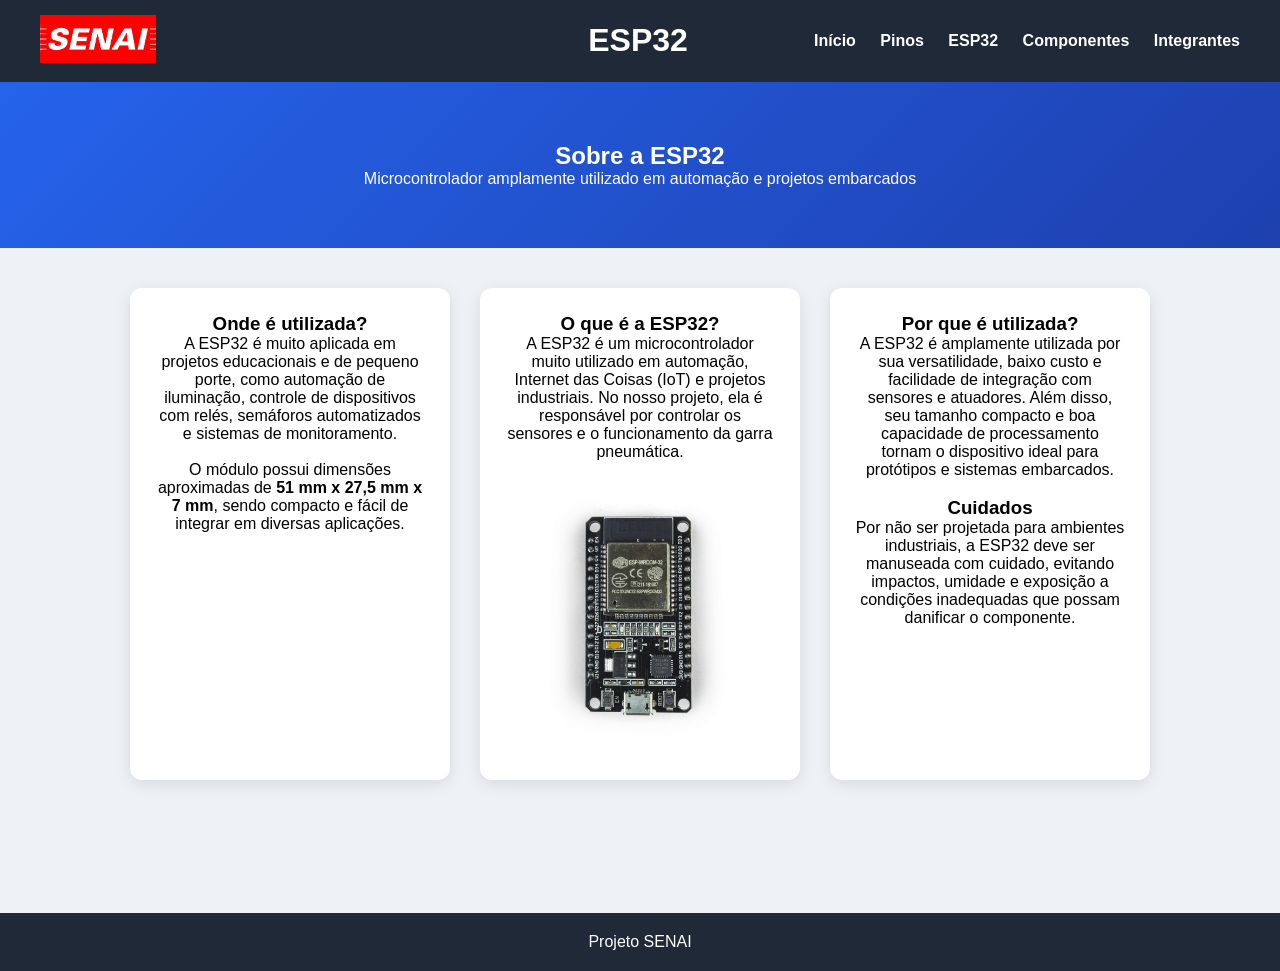
==== esp32.html @ ecf0797a "first commit" ====
<!DOCTYPE html>
<html lang="pt-br">

<head>
    <meta charset="UTF-8">
    <title>ESP32</title>
    <link rel="stylesheet" href="style.css">
</head>

<body>

    <header>
        <div>
            <img id="logo" src="images/senai.png" alt="">
        </div>
        <h1 id="textobase">ESP32</h1>

        <nav>
            <a href="inicio.html">Início</a>
            <a href="pinos.html">Pinos</a>
            <a href="esp32.html">ESP32</a>
            <a href="festo.html">Componentes</a>
            <a href="integrantes.html">Integrantes</a>
        </nav>
    </header>

    <section class="hero">
        <h2>Sobre a ESP32</h2>
        <p>Microcontrolador amplamente utilizado em automação e projetos embarcados</p>
    </section>

    <main class="container">
        <div class="card">
            <h3>Onde é utilizada?</h3>
            <p>
                A ESP32 é muito aplicada em projetos educacionais e de pequeno porte, como automação de iluminação,
                controle de dispositivos com relés, semáforos automatizados e sistemas de monitoramento.
                <br><br>
                O módulo possui dimensões aproximadas de <strong>51 mm x 27,5 mm x 7 mm</strong>, sendo compacto
                e fácil de integrar em diversas aplicações.
            </p>
        </div>

        <div class="card">
            <h3>O que é a ESP32?</h3>
            <p>
                A ESP32 é um microcontrolador muito utilizado em automação, Internet das Coisas (IoT)
                e projetos industriais. No nosso projeto, ela é responsável por controlar os sensores
                e o funcionamento da garra pneumática.
            </p>

            <img class="imagem" src="images/esp32.png" alt="ESP32">
        </div>


        <div class="card">
            <h3>Por que é utilizada?</h3>
            <p>
                A ESP32 é amplamente utilizada por sua versatilidade, baixo custo e facilidade de integração
                com sensores e atuadores. Além disso, seu tamanho compacto e boa capacidade de processamento
                tornam o dispositivo ideal para protótipos e sistemas embarcados.
            </p>
            <br>
            <h3>Cuidados</h3>
            <p>
                Por não ser projetada para ambientes industriais, a ESP32 deve ser manuseada com cuidado,
                evitando impactos, umidade e exposição a condições inadequadas que possam danificar o componente.
            </p>
        </div>
    </main>

    <footer style="margin-top: 93px;">
        <p>Projeto SENAI</p>
    </footer>

</body>

</html>
---- style.css ----
/* RESET */
* {
    margin: 0;
    padding: 0;
    box-sizing: border-box;
    font-family: Arial, Helvetica, sans-serif;
}

/* BODY */
body {
    background: #eef2f7;
}

/* HEADER */
header {
    background: #1f2937;
    color: white;
    display: flex;
    justify-content: space-between;
    align-items: center;
    padding: 15px 40px;
}

nav a {
    color: white;
    text-decoration: none;
    margin-left: 20px;
    font-weight: bold;
    transition: 0.3s;
}

nav a:hover {
    color: #38bdf8;
}


/* HERO */
.hero {
    background: linear-gradient(135deg, #2563eb, #1e40af);
    color: white;
    text-align: center;
    padding: 60px 20px;
}

/* CONTAINER PADRÃO */
.container {
    display: flex;
    justify-content: center;
    gap: 30px;
    padding: 40px;
    flex-wrap: wrap;
}

/* CARD PADRÃO (conteúdo geral) */
.card {
    background: white;
    padding: 25px;
    border-radius: 12px;
    width: 320px;
    box-shadow: 0 4px 15px rgba(0,0,0,0.1);
    text-align: center;
}

/* LISTA */
.lista {
    text-align: left;
    margin-top: 15px;
}

.lista li {
    margin-bottom: 8px;
}

/* IMAGENS GERAIS */
.imagem {
    width: 100%;
    margin-top: 20px;
    border-radius: 10px;
}

/* GALERIA */
.galeria {
    display: grid;
    grid-template-columns: repeat(auto-fit, minmax(250px, 1fr));
    gap: 20px;
    padding: 30px;
    max-width: 1100px;
    margin: auto;
}

/* CARD DA GALERIA (separado pra não conflitar) */
.galeria .card {
    padding: 0;
    overflow: hidden;
    transition: 0.3s;
}

.galeria .card:hover {
    transform: scale(1.03);
}

.galeria .card img {
    width: 100%;
    height: 200px;
    object-fit: cover;
}

.galeria .card p {
    padding: 10px;
    font-size: 14px;
}

#logo{
    width: 30%;
    height: 30%;
}

#textobase{
    margin-left: 55px;
}

ul{
    list-style: none;
}

/* FOOTER */
footer {
    background: #1f2937;
    color: white;
    text-align: center;
    padding: 20px;
}

#rosto{
   width: 250px;
   border: solid 5px rgb(133, 133, 133);
   border-radius: 30px;
}
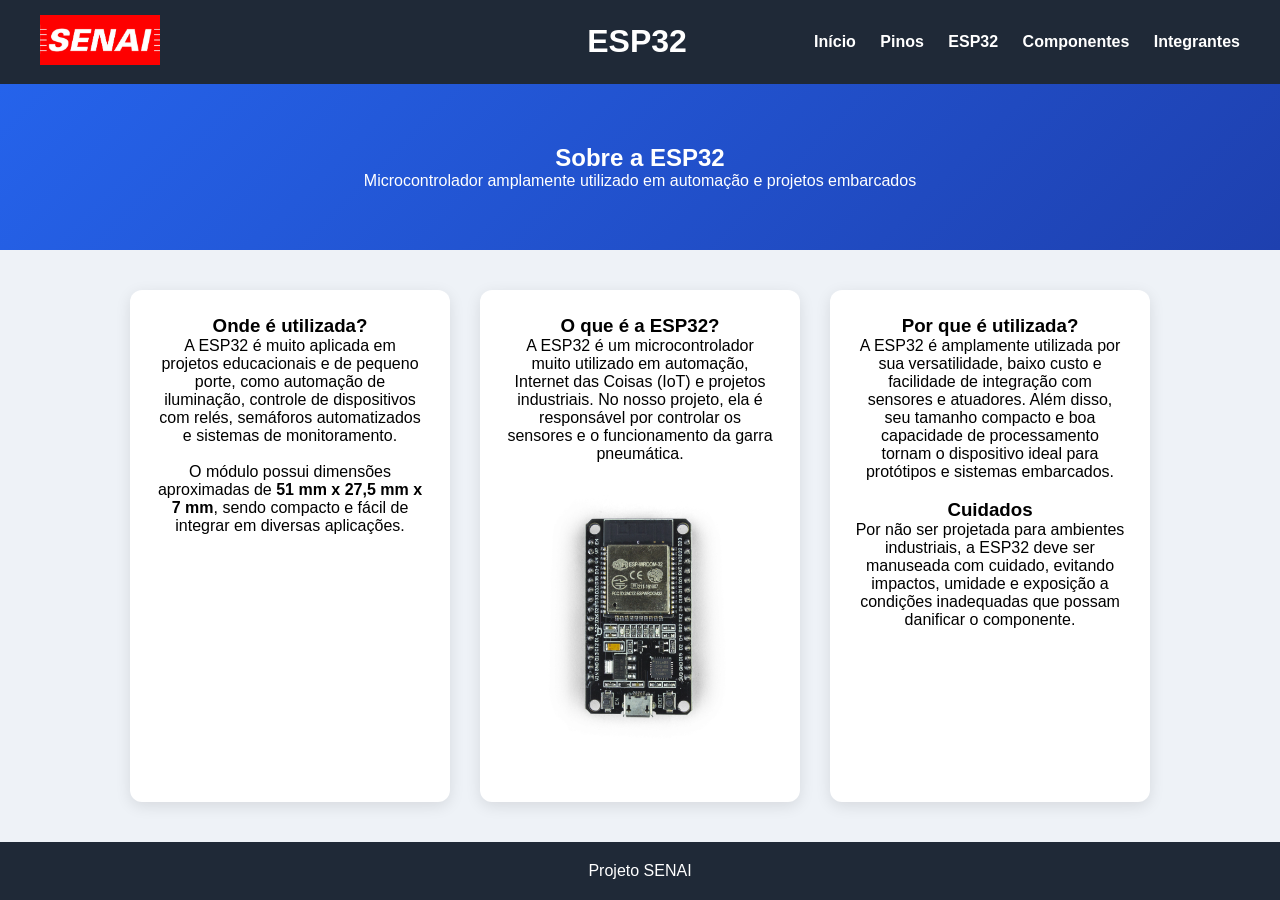
==== commit 4f4bdb0d: "Versão Final" ====
--- a/esp32.html
+++ b/esp32.html
@@ -16,7 +16,7 @@
         <h1 id="textobase">ESP32</h1>
 
         <nav>
-            <a href="inicio.html">Início</a>
+            <a href="index.html">Início</a>
             <a href="pinos.html">Pinos</a>
             <a href="esp32.html">ESP32</a>
             <a href="festo.html">Componentes</a>
@@ -69,10 +69,14 @@
         </div>
     </main>
 
-    <footer style="margin-top: 93px;">
+    <footer>
         <p>Projeto SENAI</p>
     </footer>
 
 </body>
-
+<script>
+window.addEventListener("load", () => {
+    document.body.classList.add("loaded");
+});
+</script>
 </html>
--- a/style.css
+++ b/style.css
@@ -6,12 +6,26 @@
     font-family: Arial, Helvetica, sans-serif;
 }
 
-/* BODY */
-body {
+html, body {
     background: #eef2f7;
+    height: 100%;
 }
 
-/* HEADER */
+body{
+    display: flex;
+    flex-direction: column;
+    opacity: 0;
+    transition: opacity 0.4s ease;
+}
+
+body.loaded {
+    opacity: 1;
+}
+
+main{
+    flex: 1;
+}
+
 header {
     background: #1f2937;
     color: white;
@@ -34,7 +48,6 @@
 }
 
 
-/* HERO */
 .hero {
     background: linear-gradient(135deg, #2563eb, #1e40af);
     color: white;
@@ -42,7 +55,6 @@
     padding: 60px 20px;
 }
 
-/* CONTAINER PADRÃO */
 .container {
     display: flex;
     justify-content: center;
@@ -51,17 +63,16 @@
     flex-wrap: wrap;
 }
 
-/* CARD PADRÃO (conteúdo geral) */
 .card {
     background: white;
     padding: 25px;
     border-radius: 12px;
-    width: 320px;
+    width: 100%;
+    max-width: 320px;
     box-shadow: 0 4px 15px rgba(0,0,0,0.1);
     text-align: center;
 }
 
-/* LISTA */
 .lista {
     text-align: left;
     margin-top: 15px;
@@ -71,14 +82,12 @@
     margin-bottom: 8px;
 }
 
-/* IMAGENS GERAIS */
 .imagem {
     width: 100%;
     margin-top: 20px;
     border-radius: 10px;
 }
 
-/* GALERIA */
 .galeria {
     display: grid;
     grid-template-columns: repeat(auto-fit, minmax(250px, 1fr));
@@ -88,7 +97,6 @@
     margin: auto;
 }
 
-/* CARD DA GALERIA (separado pra não conflitar) */
 .galeria .card {
     padding: 0;
     overflow: hidden;
@@ -111,19 +119,18 @@
 }
 
 #logo{
-    width: 30%;
-    height: 30%;
+    width: 120px;
+    height: auto;
 }
 
 #textobase{
-    margin-left: 55px;
+    margin-left: 320px;
 }
 
 ul{
     list-style: none;
 }
 
-/* FOOTER */
 footer {
     background: #1f2937;
     color: white;
@@ -135,4 +142,51 @@
    width: 250px;
    border: solid 5px rgb(133, 133, 133);
    border-radius: 30px;
+}
+
+video {
+    width: 100%;
+    height: auto;
+    border-radius: 10px;
+}
+
+@media (max-width: 768px) {
+    
+    header {
+        flex-direction: column;
+        text-align: center;
+        gap: 10px;
+    }
+
+    nav {
+        display: flex;
+        flex-wrap: wrap;
+        justify-content: center;
+        gap: 10px;
+    }
+
+    nav a {
+        margin: 0;
+    }
+
+    #textobase {
+        margin-left: 0;
+    }
+
+    #logo {
+        width: 120px;
+        height: auto;
+    }
+
+    .hero {
+        padding: 40px 15px;
+    }
+
+    .hero h2 {
+        font-size: 22px;
+    }
+
+    .card {
+        padding: 20px;
+    }
 }
